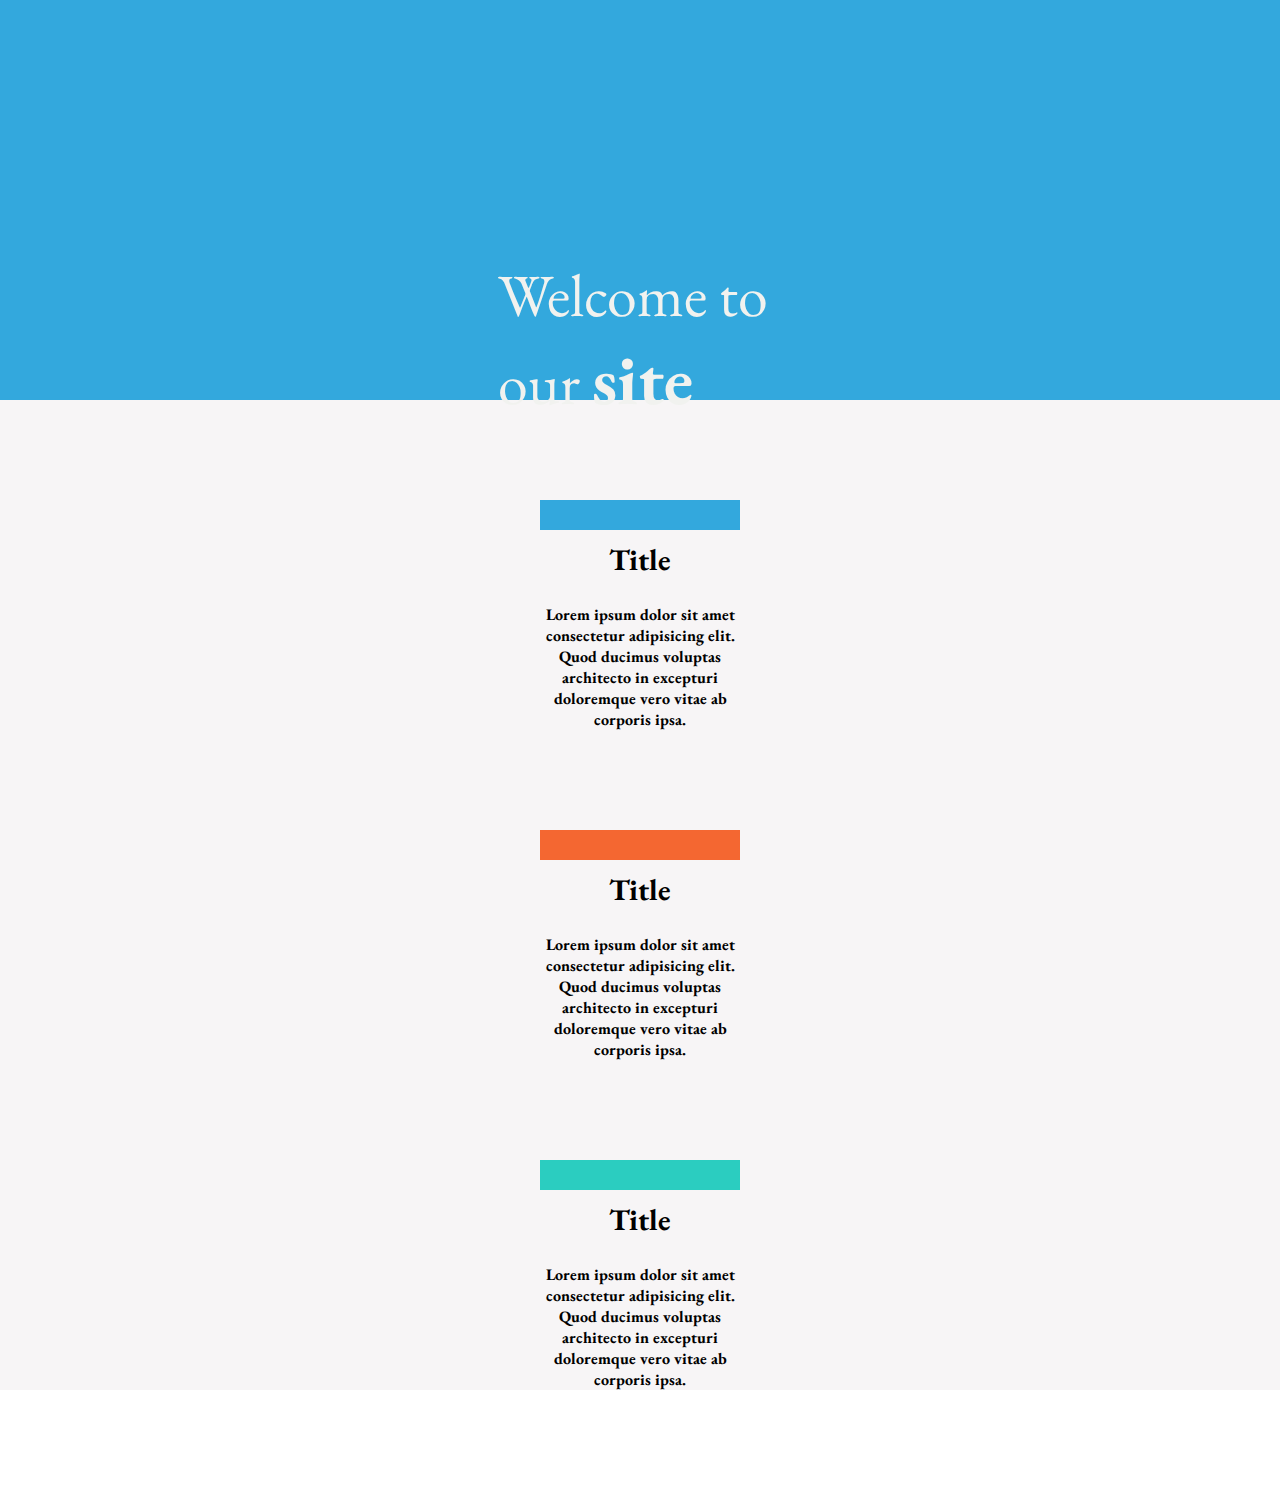
==== index.html @ 570734c3 "Merge pull request #1 from SSchoor163/work" ====
<!DOCTYPE html>
<html lang="en">
<head>
    <meta charset="UTF-8">
    <meta name="viewport" content="width=device-width, initial-scale=1.0">
    <meta http-equiv="X-UA-Compatible" content="ie=edge">
    <link href="https://fonts.googleapis.com/css?family=EB+Garamond" rel="stylesheet">
    <link rel="stylesheet" href="./styles/index_style.css">
    <title>Bacon Ipsum</title>
</head>
<body>
    <main>
        <div id="top">
            <h1>Welcome to our <span>site</span></h1>
        </div>
        <div id="bottom">
            <div class="article">
                    <a><h2>Title</h2></a>
                <p>Lorem ipsum dolor sit amet consectetur adipisicing elit. Quod ducimus voluptas architecto in excepturi doloremque vero vitae ab corporis ipsa.</p>
            </div>
            <div class="article">
                    <a><h2>Title</h2></a>
                    <p>Lorem ipsum dolor sit amet consectetur adipisicing elit. Quod ducimus voluptas architecto in excepturi doloremque vero vitae ab corporis ipsa.</p>
            </div>
            <div class="article">
                    <a><h2>Title</h2></a>
                    <p>Lorem ipsum dolor sit amet consectetur adipisicing elit. Quod ducimus voluptas architecto in excepturi doloremque vero vitae ab corporis ipsa.</p>
            </div>
        </div>
    </main>
</body>
</html>
---- styles/index_style.css ----
/*#region mobile view*/
@media(min-width: 576px){
  body{
      width: 100%;
      margin: 0px;
      display: flex;
      flex-direction: column;
      font-family: 'EB Garamond', serif;
  }
    #top{

        background-color: #33a8dd;
        height: 400px;
        margin-top: -40px;
    }
    h1{
        color: #f1f2ef;
        font-size: 60px;
        width: 285px;
        margin-left: auto;
        margin-right: auto;
        padding-top: 20%;
        font-weight: normal;
    }
    span{
        font-size: 70px;
        font-weight: bold;
    }
    #bottom{
        background-color: #f7f5f6;
        padding-top: 50px;
        
    }
    .article{
        height: 200px;
        width: 200px;
        margin-left: auto;
        margin-right: auto;
        text-align: center;
        margin-top: 50px;
        margin-bottom: 100px;
    }
    h2{
        font-size: 30px;
        font-weight: bolder;
        margin-top: 10px;
    }
    p{
        font-weight: bolder;
    }
    .article:nth-child(1){
        border-top:  30px #33a8dd solid;
     }
     .article:nth-child(2){
        border-top:  30px #f46731 solid;
     }
     .article:nth-child(3){
        border-top:  30px #2bcdc0 solid;
     }
}
/*#endregion*/

/*#region desktop view */
@media(min-width: 992px){

}
/*#endregion */
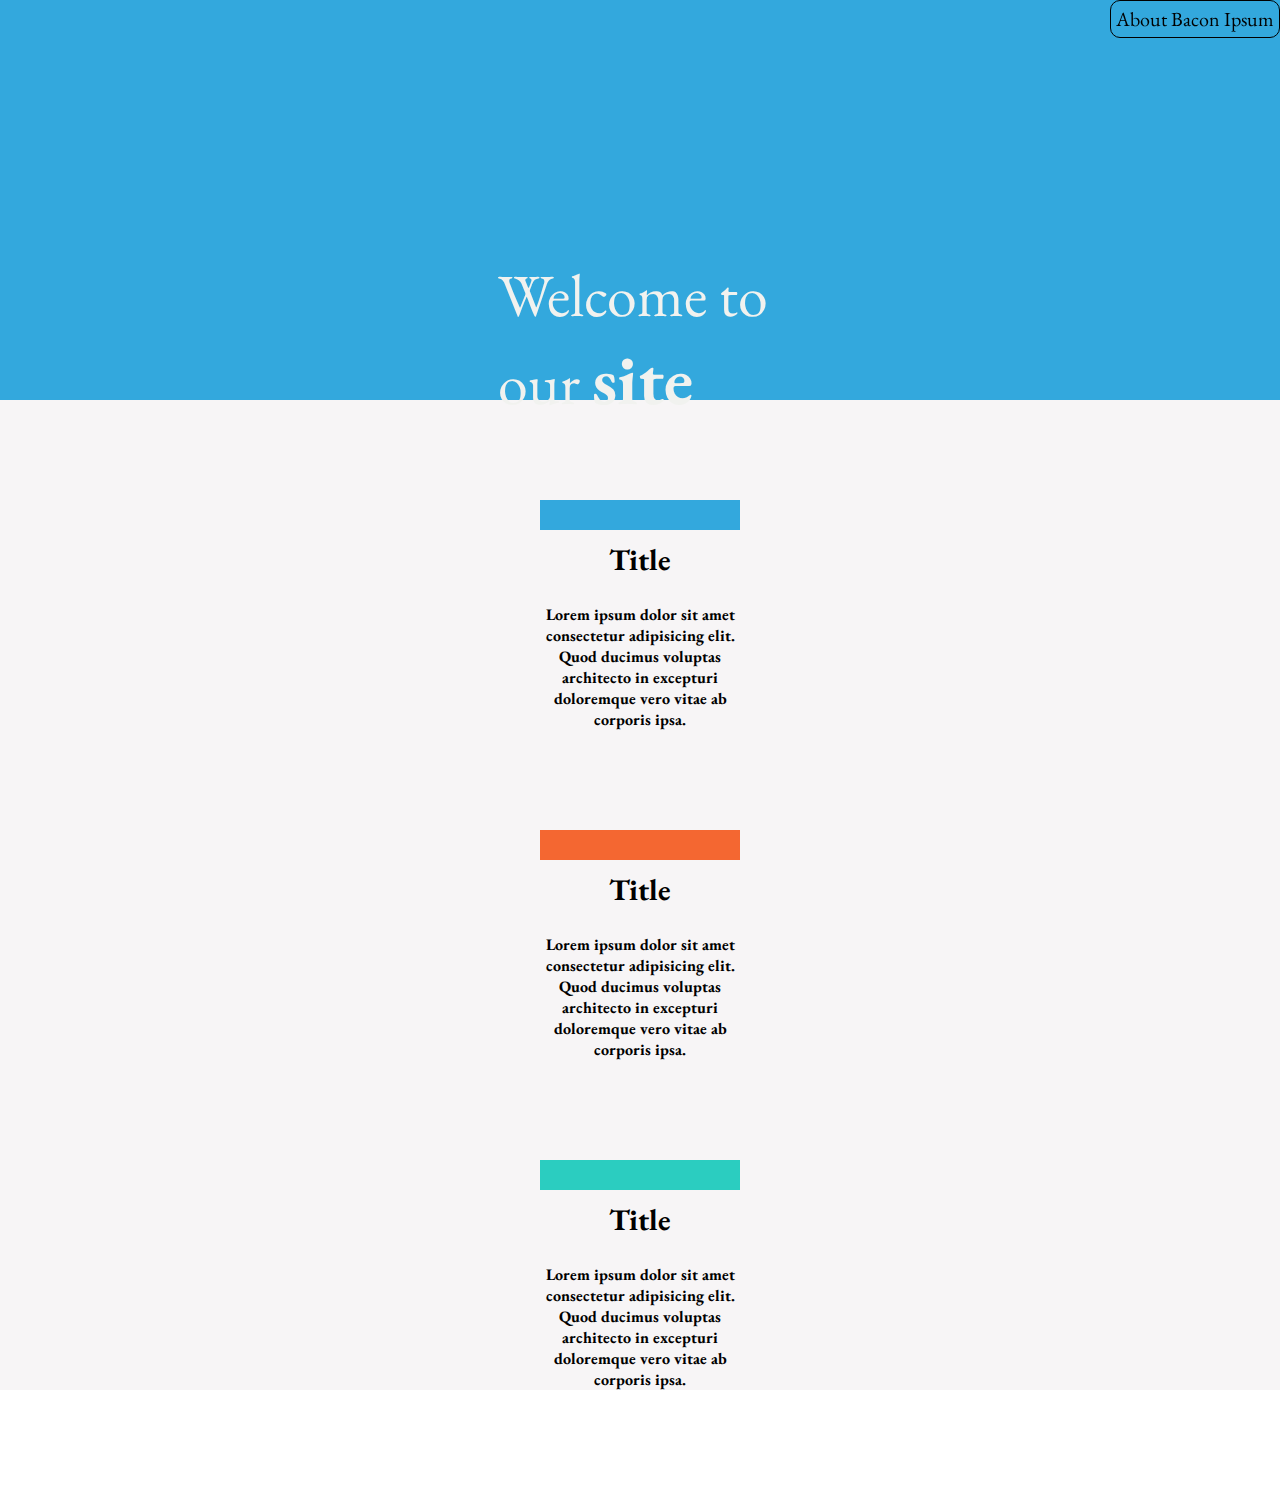
==== commit 7d14ad49: "nav bar" ====
--- a/index.html
+++ b/index.html
@@ -5,11 +5,19 @@
     <meta name="viewport" content="width=device-width, initial-scale=1.0">
     <meta http-equiv="X-UA-Compatible" content="ie=edge">
     <link href="https://fonts.googleapis.com/css?family=EB+Garamond" rel="stylesheet">
+    <link rel="stylesheet" href="https://use.fontawesome.com/releases/v5.8.1/css/all.css" integrity="sha384-50oBUHEmvpQ+1lW4y57PTFmhCaXp0ML5d60M1M7uH2+nqUivzIebhndOJK28anvf" crossorigin="anonymous">
     <link rel="stylesheet" href="./styles/index_style.css">
     <title>Bacon Ipsum</title>
 </head>
 <body>
     <main>
+        <header>
+            <nav>
+                <a href="http://www.facebook.com"><i class="fab fa-facebook-square"></i></a>
+                <a href="http://www.instagram.com"><i class="fab fa-instagram"></i></a>
+                <a href="./src/about.html">About Bacon Ipsum</a>
+            </nav>
+        </header>
         <div id="top">
             <h1>Welcome to our <span>site</span></h1>
         </div>
--- a/styles/index_style.css
+++ b/styles/index_style.css
@@ -7,6 +7,25 @@
       flex-direction: column;
       font-family: 'EB Garamond', serif;
   }
+  header{
+      position: fixed;
+      width: 100%;
+  }
+  i{
+      font-size: 30px;
+    width:25px;
+    
+   }
+  nav>a:nth-child(3){
+      float: right;
+      color: black;
+      font-size: 20px;
+      padding: 5px;
+      border: 1px black solid;
+      border-radius: 10px;
+      text-decoration: none;
+  }
+  
     #top{
 
         background-color: #33a8dd;
@@ -62,6 +81,9 @@
 
 /*#region desktop view */
 @media(min-width: 992px){
-
+    nav>a:nth-child(3):hover{
+        color: blue;
+        border: 4px blue solid;
+    }
 }
 /*#endregion */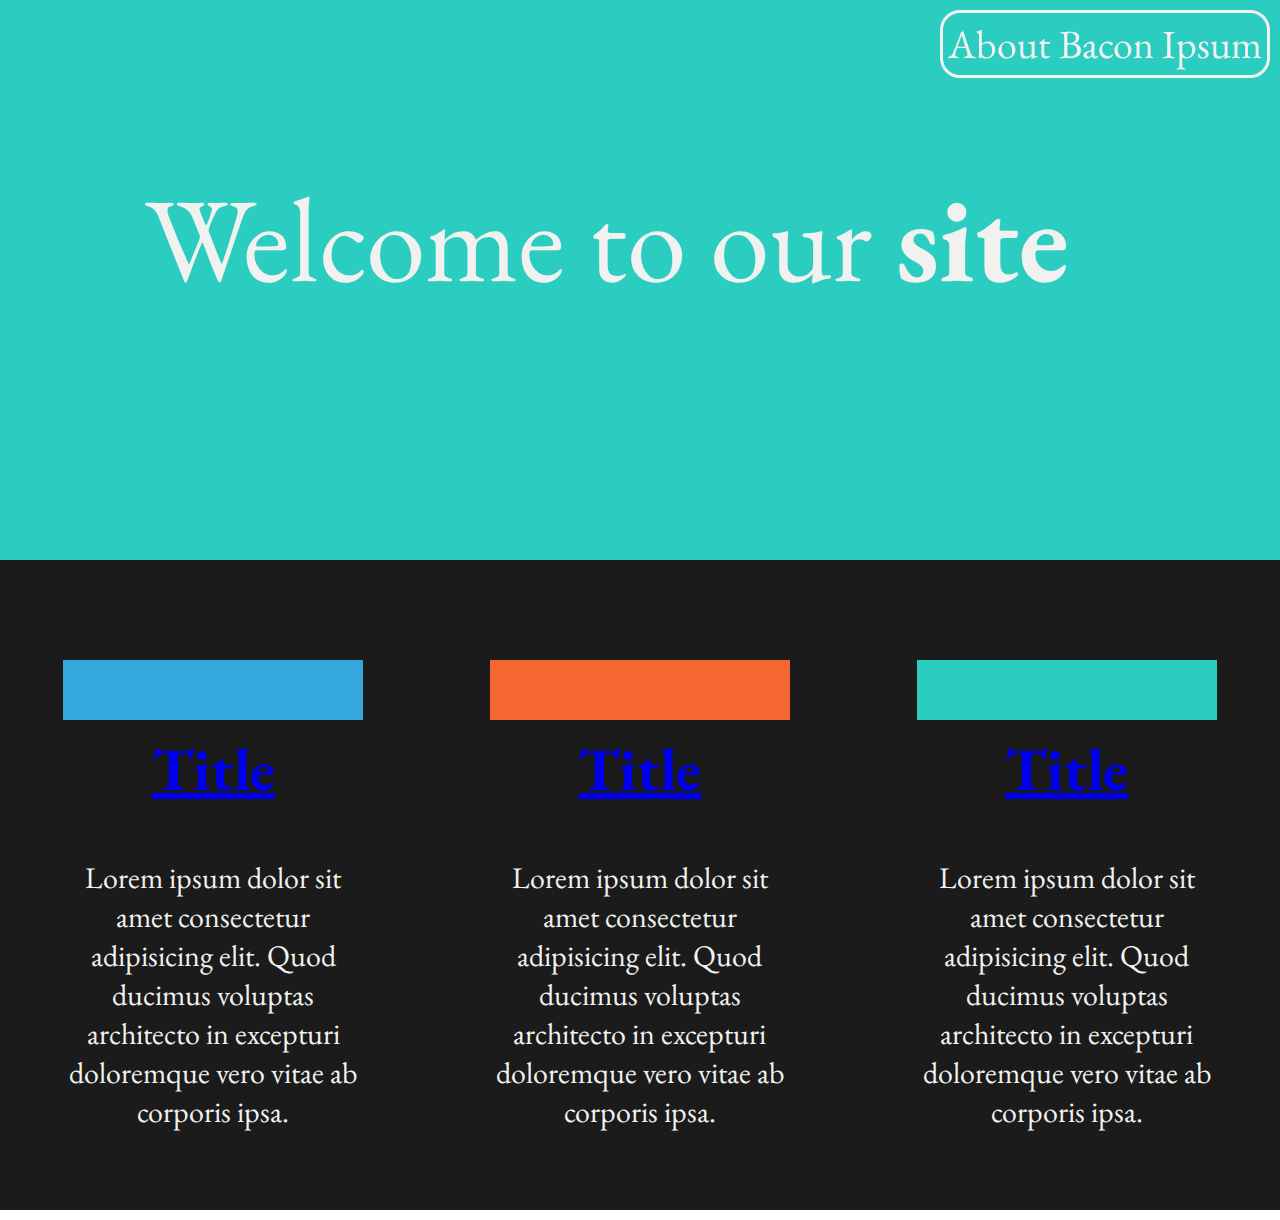
==== commit 7a3be718: "final" ====
--- a/index.html
+++ b/index.html
@@ -5,6 +5,7 @@
     <meta name="viewport" content="width=device-width, initial-scale=1.0">
     <meta http-equiv="X-UA-Compatible" content="ie=edge">
     <link href="https://fonts.googleapis.com/css?family=EB+Garamond" rel="stylesheet">
+    <link rel="stylesheet" href="./styles/animate.css">
     <link rel="stylesheet" href="https://use.fontawesome.com/releases/v5.8.1/css/all.css" integrity="sha384-50oBUHEmvpQ+1lW4y57PTFmhCaXp0ML5d60M1M7uH2+nqUivzIebhndOJK28anvf" crossorigin="anonymous">
     <link rel="stylesheet" href="./styles/index_style.css">
     <title>Bacon Ipsum</title>
@@ -19,19 +20,19 @@
             </nav>
         </header>
         <div id="top">
-            <h1>Welcome to our <span>site</span></h1>
+            <h1>Welcome to our <span class="animated">site</span></h1>
         </div>
         <div id="bottom">
-            <div class="article">
-                    <a><h2>Title</h2></a>
+            <div class="article animated fadeIn">
+                    <a href="./src/Bacon-1.html"><h2>Title</h2></a>
                 <p>Lorem ipsum dolor sit amet consectetur adipisicing elit. Quod ducimus voluptas architecto in excepturi doloremque vero vitae ab corporis ipsa.</p>
             </div>
-            <div class="article">
-                    <a><h2>Title</h2></a>
+            <div class="article animated fadeIn">
+                    <a href="./src/Bacon-2.html"><h2>Title</h2></a>
                     <p>Lorem ipsum dolor sit amet consectetur adipisicing elit. Quod ducimus voluptas architecto in excepturi doloremque vero vitae ab corporis ipsa.</p>
             </div>
-            <div class="article">
-                    <a><h2>Title</h2></a>
+            <div class="article animated fadeIn">
+                    <a href="./src/Bacon-3.html"><h2>Title</h2></a>
                     <p>Lorem ipsum dolor sit amet consectetur adipisicing elit. Quod ducimus voluptas architecto in excepturi doloremque vero vitae ab corporis ipsa.</p>
             </div>
         </div>
--- a/styles/index_style.css
+++ b/styles/index_style.css
@@ -10,14 +10,16 @@
   header{
       position: fixed;
       width: 100%;
+      margin-top: 10px;
   }
   i{
       font-size: 30px;
     width:25px;
-    
+    margin-left: 10px;
    }
   nav>a:nth-child(3){
       float: right;
+      margin-right: 10px;
       color: black;
       font-size: 20px;
       padding: 5px;
@@ -39,11 +41,35 @@
         margin-left: auto;
         margin-right: auto;
         padding-top: 20%;
+        padding-bottom: 0;
         font-weight: normal;
+        animation-name: custom;
+        animation-duration: 3s;
     }
     span{
         font-size: 70px;
         font-weight: bold;
+        animation-iteration-count: 1;
+        
+    }
+    @keyframes custom{
+        0%{
+            border: 0;
+        }
+        25%{
+            border-bottom: 3px #f1f2ef dashed;
+            
+        }
+        50%{
+            border-bottom: 6px #f1f2ef solid;
+        }
+        75%{
+            border-bottom: 3px #f1f2ef dashed;
+        }
+        100%{
+            border: 0;
+        }
+
     }
     #bottom{
         background-color: #f7f5f6;
@@ -68,12 +94,21 @@
         font-weight: bolder;
     }
     .article:nth-child(1){
+        
+        animation-delay: .5s;
+        animation-duration: 4s;
         border-top:  30px #33a8dd solid;
      }
      .article:nth-child(2){
+        animation-duration: 4s;
+        animation-delay: 1s;
+       
         border-top:  30px #f46731 solid;
      }
      .article:nth-child(3){
+        animation-duration: 4s;
+        animation-delay: 1.5s;
+        animation-iteration-count: 1;
         border-top:  30px #2bcdc0 solid;
      }
 }
@@ -83,7 +118,84 @@
 @media(min-width: 992px){
     nav>a:nth-child(3):hover{
         color: blue;
-        border: 4px blue solid;
-    }
+        border: 6px blue solid;
+    }
+    i{
+    font-size: 60px;
+    width:85px;
+    text-align: center;
+     }
+     nav>a:nth-child(3){
+        font-size: 40px;
+        padding: 5px;
+        color: #f1f2ef;
+        border: 3px #f1f2ef solid;
+        border-radius: 20px;
+    }
+    #top{
+        display: block;
+        background-color: #2bcdc0;
+        height: 600px;;
+        margin-top: -40px;
+    }
+    h1{
+        color: #f1f2ef;
+        font-size: 120px;
+        width: 990px;
+        height: 150px;
+        padding-top: 200px;
+        margin-left: auto;
+        margin-right: auto;
+        margin-top: auto;
+        font-weight: normal;
+    }
+    span{
+        font-size: 120px;
+        font-weight: bold;
+    }
+    #bottom{
+        background-color: #1b1b1b;
+        padding-top: 50px;
+        height: 600px;
+        display: flex;
+    }
+    .article{
+        color: #f1f2ef;
+        height: 500px;
+        width: 300px;
+        margin-left: auto;
+        margin-right: auto;
+        text-align: center;
+        margin-top: 50px;
+        margin-bottom: 0px;
+    }
+    .article:nth-child(1){
+        border-top:  60px #33a8dd solid;
+     }
+     .article:nth-child(2){
+        border-top:  60px #f46731 solid;
+     }
+     .article:nth-child(3){
+        border-top:  60px #2bcdc0 solid;
+     }
+     h2{
+        font-size: 60px;
+        font-weight: bolder;
+        margin-top: 10px;
+    }
+    p{
+        font-size: 30px;
+        font-weight: normal;
+    }
+   .article>a:visited{
+       color: #f1f2ef
+   } 
+   .article>a:hover{
+       color: blue;
+   }
 }
+  
+  
+  
+  
 /*#endregion */